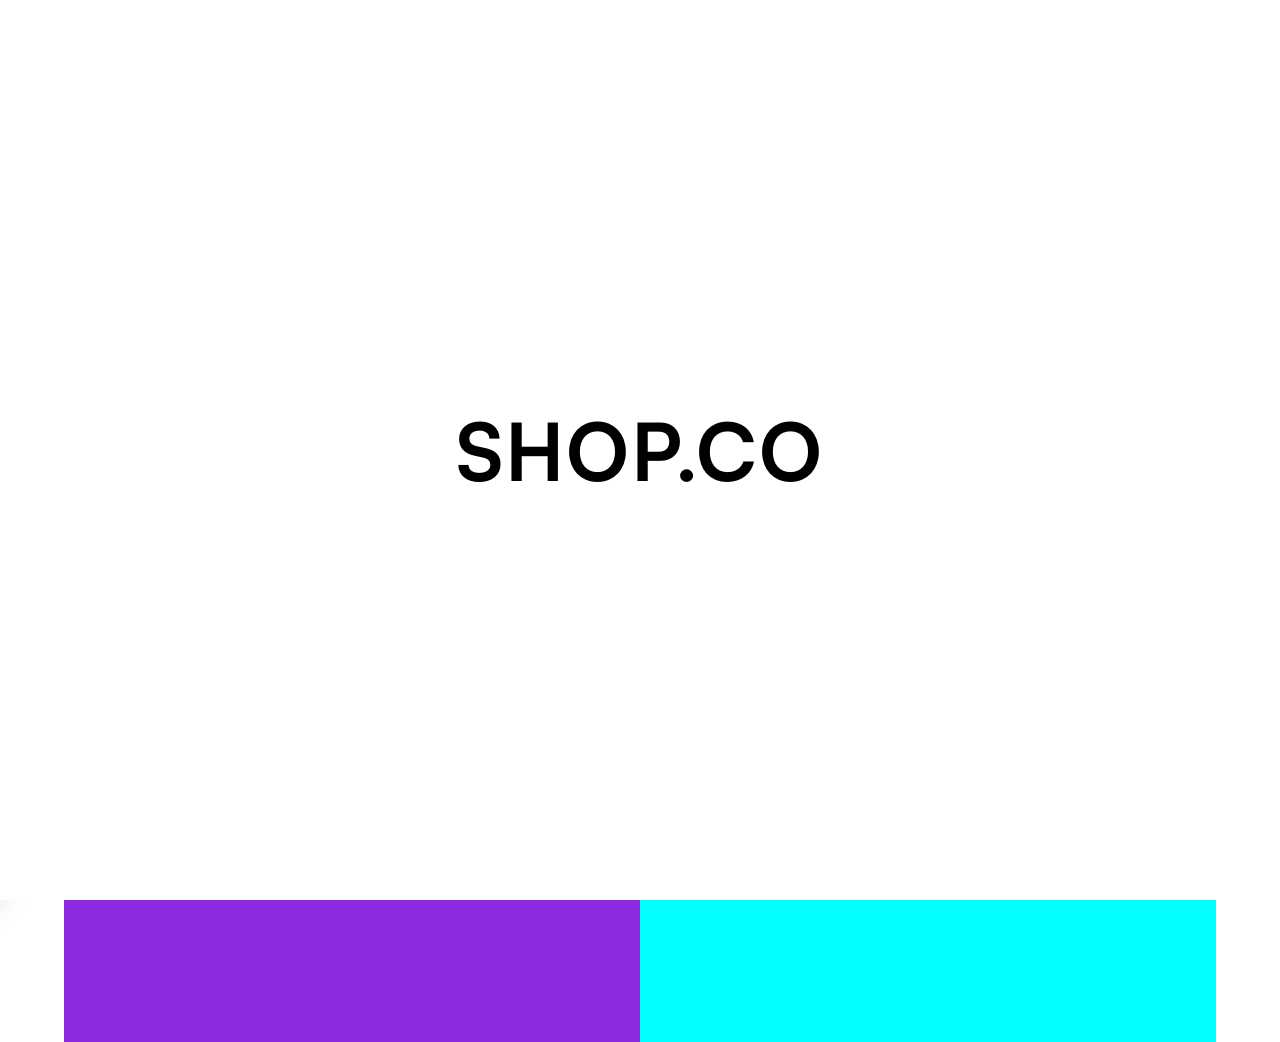
==== html/productPage.html @ 32a28df5 "Update" ====
<!DOCTYPE html>
<html lang="en">
<head>
    <meta charset="UTF-8">
    <meta name="viewport" content="width=device-width, initial-scale=1.0">
    <title>Document</title>


    <link rel="stylesheet" href="../css/productPageCss/global.css">
    <link rel="stylesheet" href="../css/productPageCss/navbar.css">
    <link rel="stylesheet" href="../css/productPageCss/productSection.css">
    <link rel="stylesheet" href="../css/productPageCss/responsive.css">
     <link rel="preconnect" href="https://fonts.gstatic.com" crossorigin>
    <link href="https://fonts.googleapis.com/css2?family=League+Spartan:wght@100..900&display=swap" rel="stylesheet">

</head>
<body>
     <div class="preloader">
        <h1>SHOP.CO</h1>
    </div>
    <div class="section1">
        <div class="slider">
            <div class="close">
                <img src="../assets/close.png" alt="">
            </div>
            <div class="slider-access-area">
                <h4>On Sale</h4>
                <h4>New Arrivals</h4>
                <h4>Brands</h4>
            </div>
        </div>
        <div class="navbar">

            <div class="comp-name">
                <div class="hamburger">
                    <img src="../assets/hamburger(1).png" alt="">
                </div>
                <h1>SHOP.CO</h1>
            </div>
            <div class="access-area">
                <select>
                    <option value="">Shop</option>
                    <option value="">Men</option>
                    <option value="">Women</option>
                    <option value="">Kids</option>
                </select>
                <h4>On Sale</h4>
                <h4>New Arrivals</h4>
                <h4>Brands</h4>
            </div>
            <div class="search-bar">

                <div class="search">
                    <span><img class="desktop-search" src="../assets/search1.png" alt=""></span>
                    <input type="search" placeholder="Search for products...">
                </div>
            </div>
            <div class="cart-profile">
                <div class="search-icon">
                    <img class="mobSearch mob" src="../assets/search1.png" alt="">
                </div>
                <span class="cart "><img class="mob" src="../assets/cart1.png" alt=""></span>
                <span class="profile "><img class="mob" src="../assets/profile1.png" alt=""></span>
            </div>

        </div>
    </div>
    
    <div class="nav-breaker"></div>

    <div class="productSection">
        <div class="productImages">
            <div class="verticalSlider">
            </div>
            <div class="card">
            <img src="" alt="">
        </div>
        </div>
        <div class="productDetails">
            <div class="prodHead">
                <h1>ONE LIFE GRAPHIC T-SHIRT</h1>
            </div>
            <div class="prodPrice">
                <h2>$120</h2>
            </div>
            <div class="prodDesc">
                <p>This graphic t-shirt which is perfect for any occasion. Crafted from a soft and breathable fabric, it offers superior comfort and style.</p>
            </div>
            <div class="selectColors">
                <p>Select Colors</p>
            </div>
            <div class="chooseSize"></div>
            <div class="addToCart"></div>


        </div>

        
    </div>
<script src="https://cdnjs.cloudflare.com/ajax/libs/gsap/3.13.0/gsap.min.js"
        integrity="sha512-NcZdtrT77bJr4STcmsGAESr06BYGE8woZdSdEgqnpyqac7sugNO+Tr4bGwGF3MsnEkGKhU2KL2xh6Ec+BqsaHA=="
        crossorigin="anonymous" referrerpolicy="no-referrer"></script>
    <script src="https://cdnjs.cloudflare.com/ajax/libs/gsap/3.13.0/ScrollTrigger.min.js"
        integrity="sha512-P2IDYZfqSwjcSjX0BKeNhwRUH8zRPGlgcWl5n6gBLzdi4Y5/0O4zaXrtO4K9TZK6Hn1BenYpKowuCavNandERg=="
        crossorigin="anonymous" referrerpolicy="no-referrer"></script>
    <script type="module" src="../js/productPage/main.js"></script>
</body>
</html>
---- css/productPageCss/global.css ----
@font-face {
    font-family: "Satoshi";
    src: url("../../Satoshi_Complete/Fonts/OTF/Satoshi-Regular.otf");
    font-weight: 400;
    font-style: normal;
}

@font-face {
    font-family: "Satoshi-Bold";
    src: url("../../Satoshi_Complete/Fonts/OTF/Satoshi-Bold.otf");
    font-weight: 800;
    font-style: normal;
}


* {
    margin: 0;
    padding: 0;
    box-sizing: border-box;
}

html,
body {
    height: 100%;
    width: 100%;
}


:root {
    --primary: #000;
    --secondary: #F0F0F0;
}

.preloader{
    position: fixed;
    inset: 0;
    background: #fff;
    z-index: 999999;

    display: flex;
    justify-content: center;
    align-items: center;
}

.preloader h1 {
    font-family: "Satoshi-Bold";
    font-size: clamp(40px, 7vw, 80px);
    letter-spacing: 2px;
}
---- css/productPageCss/navbar.css ----
.section1 {
    display: flex;
    flex-direction: column;
    position: relative;
}

.slider {
    height: 100%;
    width: clamp(250px, 40vw, 500px);
    background: rgba(255, 255, 255, 0.15);
    backdrop-filter: blur(12px);
    -webkit-backdrop-filter: blur(12px);
    border: 1px solid rgba(255, 255, 255, 0.25);
    box-shadow: 0 8px 32px rgba(0, 0, 0, 0.15);
    border-radius: 16px;
    padding: 24px;
    position: absolute;
    top: 0;
    left: 0;
    z-index: 1;
    position: fixed;
    transform: translateX(-100%);
}

.slider .close {
    display: flex;
    align-items: center;
    justify-content: end;
    padding: 30px 10px;
}

.slider .close img {
    width: clamp(20px, 4vw, 30px);
}

.slider-access-area {
    margin-top: 80px;
    width: 100%;
    display: flex;
    flex-direction: column;
    justify-content: flex-start;
    align-items: flex-start;
    gap: 30px;
}

.slider-access-area h4 {
    font-size: clamp(29px, 3vw, 60px);
    text-align: left;
}

.navbar {
    width: 90%;
    max-width: 1600px;
    display: flex;
    margin: auto;
    align-items: center;
    justify-content: space-around;
    padding: 40px 0;
}

.div .comp-name h1 {
    font-size: 50px;
}

.mob {
    width: clamp(10px, 2vw, 30px);
}

.access-area {
    display: flex;
    align-items: center;
    gap: 30px;
}

.access-area h4 {
    cursor: pointer;
    font-size: 20px;
    font-weight: 100;
}

.search {
    display: flex;
    align-items: center;
    justify-content: start;
    border: 1px solid black;
    gap: 15px;
    padding: 0 10px;
    height: 50px;
    width: 600px;
    border-radius: 30px;
    background-color: #F0F0F0;

}

.search input {
    width: 100%;
    font-size: 20px;
    border: none;
    background-color: #F0F0F0;
    outline: none;
}
.desktop-search{
    padding-top: 5px;
    width: 25px;
    object-fit: cover;
    object-position: center;
}

select {
    border: none;
    font-size: 20px;
}

.hamburger {
    display: none;
}

.search-icon {
    display: none;
}

.cart-profile{
    display: flex;
    gap: 13px;
}
.nav-breaker{
    width: 90%;
    border: 1px solid #E6E6E6;
    height: 1px;
    margin: auto;
}
---- css/productPageCss/productSection.css ----
.productSection{
    height: 100vh;
    width: 90%;
    margin: 20px auto;
    display: flex;
    justify-content: center;
}
.productImages{
    width: 50%;
    background-color: blueviolet;
    display: flex;
    align-items: center;
    justify-content: center;
}
.productDetails{
    width: 50%;
    background-color: aqua;
}
.prodHead h1{
    font-family: "League Spartan";
    font-weight: 800;
    font-size: clamp(20px, 4vw, 55px);
}
---- css/productPageCss/responsive.css ----
@media (max-width:1469px) {
    .hamburger {
        display: flex;
    }

    .access-area {
        display: none;
    }

    .search-icon {
        display: flex;
    }
     .mob{
        width:  clamp(22px, 3vw, 32px);
    }

    .search {
        display: none;
    }

    .cart-profile {
        display: flex;
        align-items: center;
        gap: 10px;
    }

    .comp-name {
        display: flex;
        align-items: center;
        gap: 40px;
    }

    .comp-name h1 {
        font-size:clamp(30px, 6vw, 70px)
    }

    .hamburger img {
        width: clamp(20px, 3vw, 60px);
        height: clamp(20px, 3vw, 60px);
    }
     .navbar {
        padding: 20px 0;
    }
}
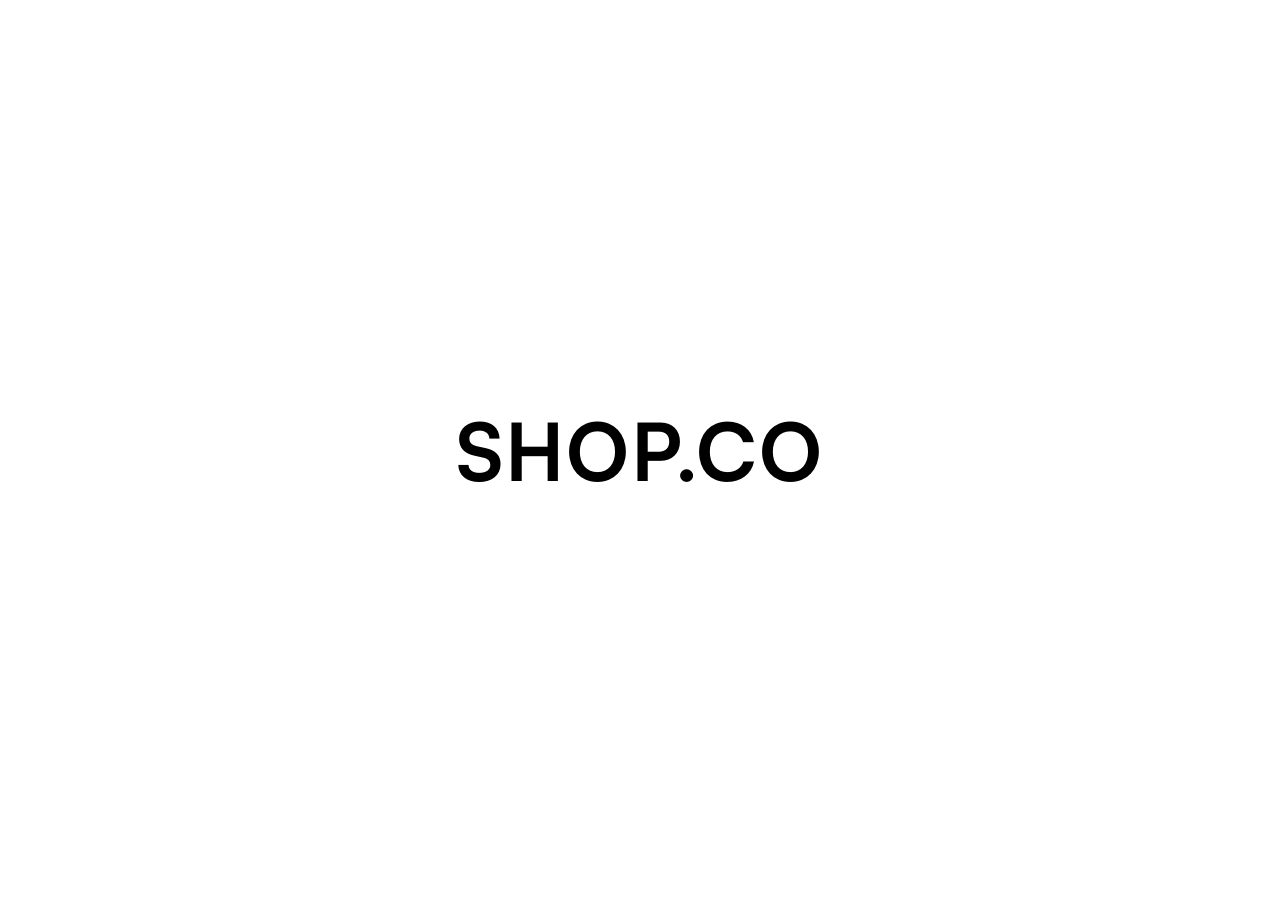
==== commit f653a4df: "Update" ====
--- a/html/productPage.html
+++ b/html/productPage.html
@@ -71,6 +71,18 @@
     <div class="productSection">
         <div class="productImages">
             <div class="verticalSlider">
+                <div class="frontView verCard">
+                    <img src="" alt="">
+                </div>
+                <div class="sideView verCard">
+                    <img src="" alt="">
+                </div>
+                <div class="backView verCard">
+                    <img src="" alt="">
+                </div>
+                <div class="personView verCard">
+                    <img src="" alt="">
+                </div>
             </div>
             <div class="card">
             <img src="" alt="">
@@ -81,7 +93,9 @@
                 <h1>ONE LIFE GRAPHIC T-SHIRT</h1>
             </div>
             <div class="prodPrice">
-                <h2>$120</h2>
+                <span class="afterDisc"><h2>$120</h2></span>
+                <span class="acctualPrice"><h2>$300</h2></span>
+                <span class="discountAppl"><h3>-40%</h3></span>
             </div>
             <div class="prodDesc">
                 <p>This graphic t-shirt which is perfect for any occasion. Crafted from a soft and breathable fabric, it offers superior comfort and style.</p>
--- a/css/productPageCss/productSection.css
+++ b/css/productPageCss/productSection.css
@@ -1,23 +1,91 @@
 .productSection{
-    height: 100vh;
+    height:auto;
     width: 90%;
-    margin: 20px auto;
+    margin: 40px auto;
     display: flex;
     justify-content: center;
 }
 .productImages{
     width: 50%;
-    background-color: blueviolet;
     display: flex;
     align-items: center;
     justify-content: center;
+    gap: 10px;
+}
+.verticalSlider{
+    width: 30%;
+    height: 400PX;
+    display: grid;
+    grid-template-columns: 1fr;
+    grid-template-rows: 1fr 1fr 1fr 1fr ;
+    overflow-y: scroll;
+    gap: 20px;
+    scrollbar-width: none;
+}
+.verticalSlider .verCard img{
+    width: 100%;
+    height: 100%;
+    border-radius: 30px;
+    object-fit: contain;
+}
+.card{
+     aspect-ratio: 1;
+    width: min(100%, 430px);
+    height: 400px;
+    background: #F4F4F5;
+    border-radius: 30px;
+
+    display: flex;
+    justify-content: center;
+    align-items: center;
+
+    overflow: hidden;
+}
+.card img{
+  width: 100%;
+  height: 100%;
+  border-radius: 30px;
+  object-fit: contain;
 }
 .productDetails{
     width: 50%;
-    background-color: aqua;
+    display: flex;
+    align-items: start;
+    flex-direction: column;
+    gap: 40px;
 }
 .prodHead h1{
     font-family: "League Spartan";
     font-weight: 800;
     font-size: clamp(20px, 4vw, 55px);
-}+}
+.prodPrice{
+    display: flex;
+    align-items: center;
+    gap: 20px;
+}
+.prodPrice h2{
+    font-size: 32px;
+}
+.prodPrice .acctualPrice h2{
+    text-decoration: line-through;
+    color: #B3B3B3;
+}
+.prodPrice .discountAppl{
+    background-color: #FFEBEB;
+    width: 70px;
+    border-radius: 20px;
+    height: 30px;
+    display: flex;
+    align-items: center;
+    justify-content: center;
+    
+}
+.prodPrice .discountAppl h3{
+    color: #FF3333;
+}
+.prodDesc p{
+    font-size: 18px;
+
+    color: #666666;
+}
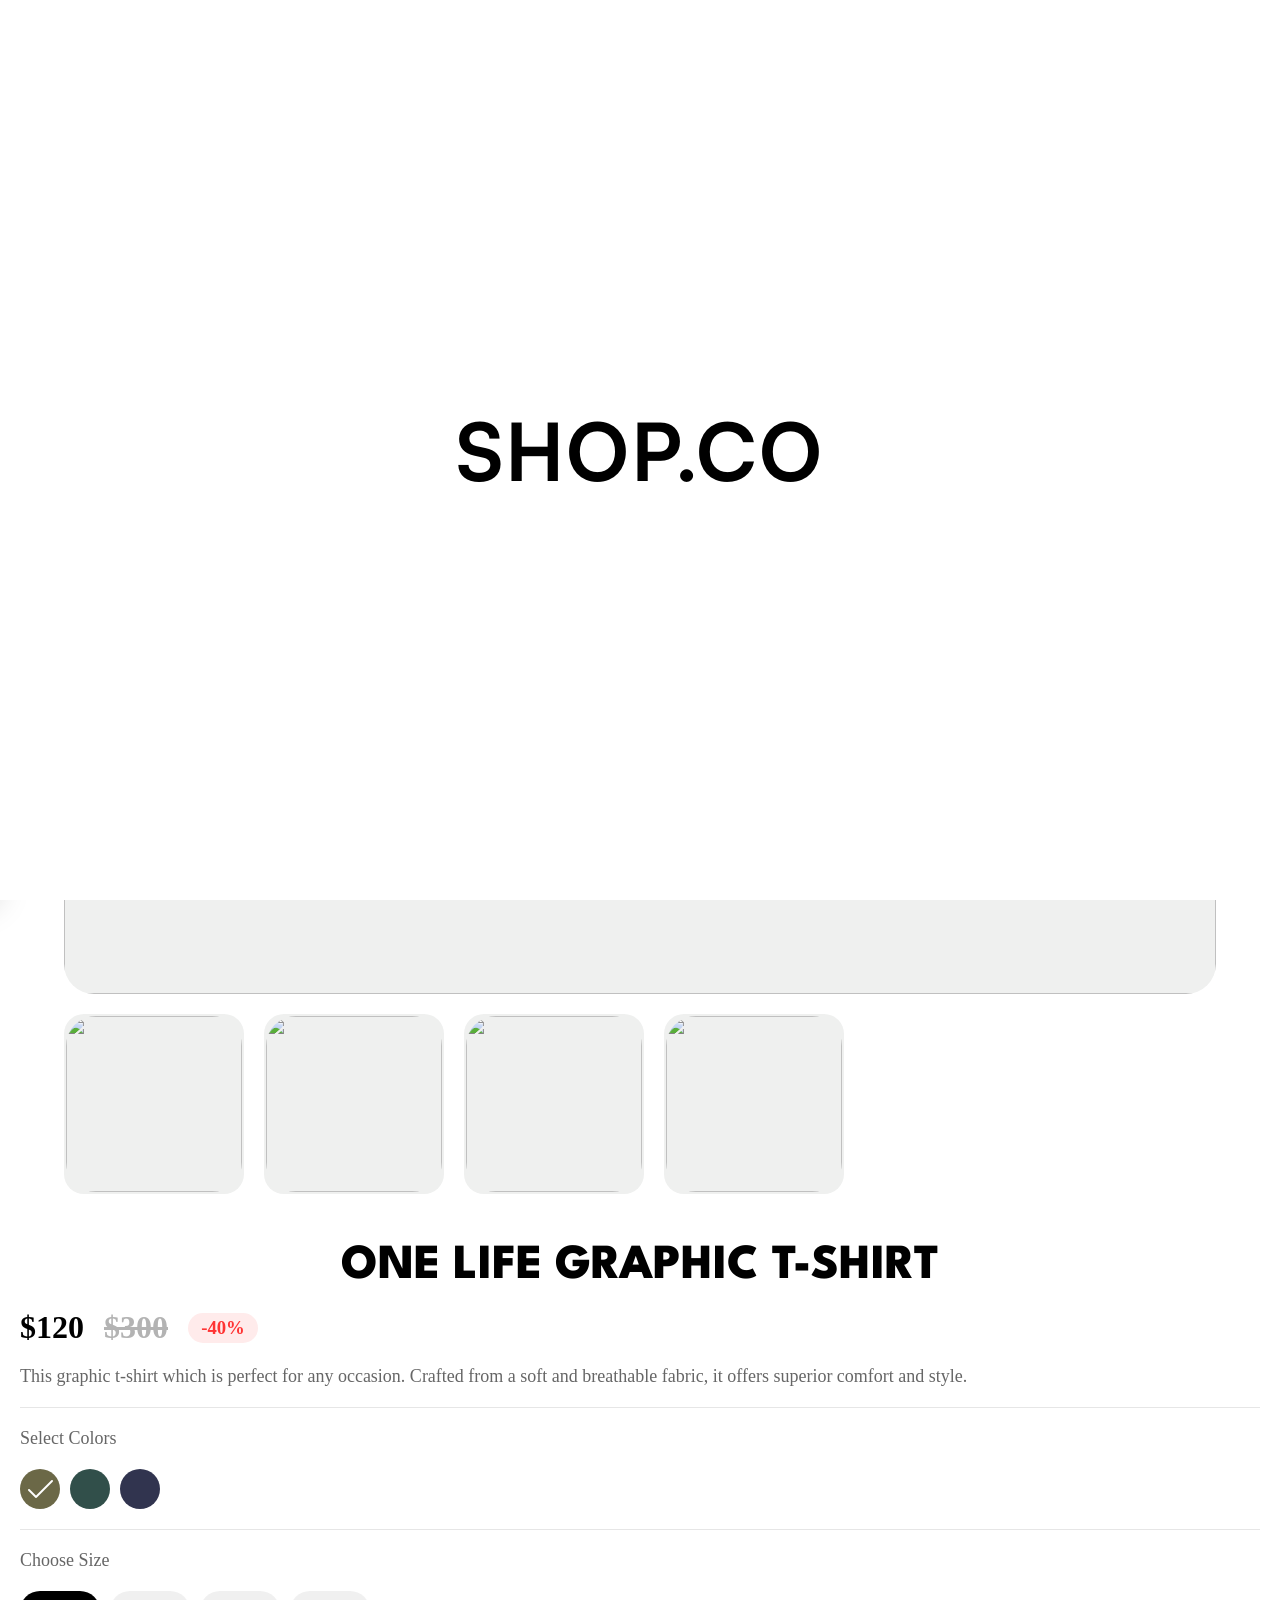
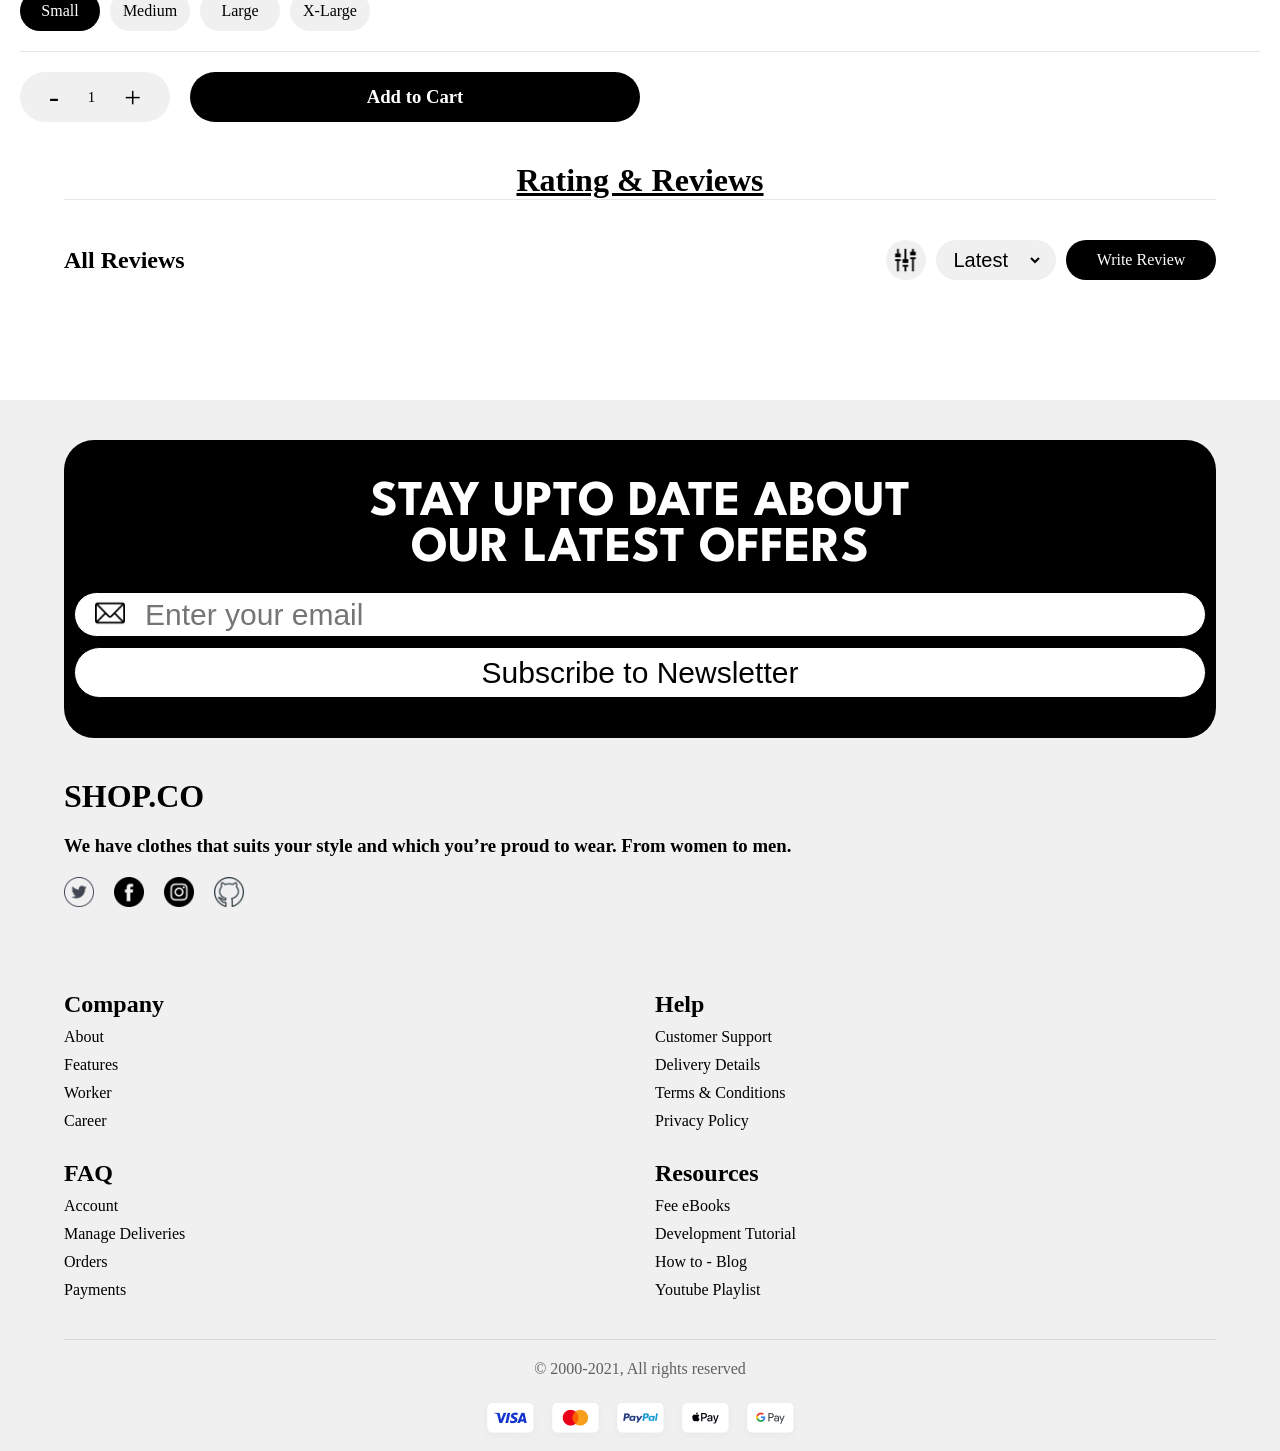
==== commit f88de8cf: "Update" ====
--- a/html/productPage.html
+++ b/html/productPage.html
@@ -1,5 +1,6 @@
 <!DOCTYPE html>
 <html lang="en">
+
 <head>
     <meta charset="UTF-8">
     <meta name="viewport" content="width=device-width, initial-scale=1.0">
@@ -9,13 +10,16 @@
     <link rel="stylesheet" href="../css/productPageCss/global.css">
     <link rel="stylesheet" href="../css/productPageCss/navbar.css">
     <link rel="stylesheet" href="../css/productPageCss/productSection.css">
+    <link rel="stylesheet" href="../css/productPageCss/productReview.css">
+    <link rel="stylesheet" href="../css/productPageCss/footer.css">
     <link rel="stylesheet" href="../css/productPageCss/responsive.css">
-     <link rel="preconnect" href="https://fonts.gstatic.com" crossorigin>
+    <link rel="preconnect" href="https://fonts.gstatic.com" crossorigin>
     <link href="https://fonts.googleapis.com/css2?family=League+Spartan:wght@100..900&display=swap" rel="stylesheet">
 
 </head>
+
 <body>
-     <div class="preloader">
+    <div class="preloader">
         <h1>SHOP.CO</h1>
     </div>
     <div class="section1">
@@ -65,7 +69,7 @@
 
         </div>
     </div>
-    
+
     <div class="nav-breaker"></div>
 
     <div class="productSection">
@@ -85,33 +89,226 @@
                 </div>
             </div>
             <div class="card">
-            <img src="" alt="">
-        </div>
+                <img src="" alt="">
+            </div>
         </div>
         <div class="productDetails">
             <div class="prodHead">
                 <h1>ONE LIFE GRAPHIC T-SHIRT</h1>
             </div>
             <div class="prodPrice">
-                <span class="afterDisc"><h2>$120</h2></span>
-                <span class="acctualPrice"><h2>$300</h2></span>
-                <span class="discountAppl"><h3>-40%</h3></span>
+                <span class="afterDisc">
+                    <h2>$120</h2>
+                </span>
+                <span class="acctualPrice">
+                    <h2>$300</h2>
+                </span>
+                <span class="discountAppl">
+                    <h3>-40%</h3>
+                </span>
             </div>
             <div class="prodDesc">
-                <p>This graphic t-shirt which is perfect for any occasion. Crafted from a soft and breathable fabric, it offers superior comfort and style.</p>
-            </div>
+                <p>This graphic t-shirt which is perfect for any occasion. Crafted from a soft and breathable fabric, it
+                    offers superior comfort and style.</p>
+            </div>
+            <div class="prodSecBreaker"></div>
             <div class="selectColors">
-                <p>Select Colors</p>
-            </div>
-            <div class="chooseSize"></div>
-            <div class="addToCart"></div>
-
-
-        </div>
-
-        
-    </div>
-<script src="https://cdnjs.cloudflare.com/ajax/libs/gsap/3.13.0/gsap.min.js"
+                <div class="selectHead">
+                    <p>Select Colors</p>
+                </div>
+                <div class="colors">
+                    <div class="brown color active">
+                        <img class="tick" src="../assets/tick.png" alt="">
+                    </div>
+                    <div class="green color">
+                        <img class="tick" src="../assets/tick.png" alt="">
+                    </div>
+                    <div class="purple color">
+                        <img class="tick" src="../assets/tick.png" alt="">
+                    </div>
+                </div>
+            </div>
+            <div class="prodSecBreaker"></div>
+            <div class="chooseSize">
+                <div class="sizeHead">
+                    <p>Choose Size</p>
+                </div>
+                <div class="sizes">
+                    <div class="small size active">
+                        Small
+                    </div>
+                    <div class="medium size">
+                        Medium
+                    </div>
+                    <div class="large size">
+                        Large
+                    </div>
+                    <div class="x-large size">
+                        X-Large
+                    </div>
+                </div>
+            </div>
+            <div class="prodSecBreaker"></div>
+
+            <div class="addToCart">
+                <div class="increDecBtn">
+                    <div class="minus">-</div>
+                    <div class="counter">1</div>
+                    <div class="plus">+</div>
+
+                </div>
+                <div class="addToCartBtn">
+                    <h3>Add to Cart</h3>
+                </div>
+            </div>
+
+
+        </div>
+
+
+    </div>
+    <div class="productReviewSection">
+        <div class="rating-review">
+            <h1>Rating & Reviews</h1>
+        </div>
+        <div class="prodSecBreaker"></div>
+
+
+        <div class="allReviews">
+            <div class="allRev">
+                <h2>All Reviews</h2>
+            </div>
+            <div class="filter-write">
+                <div class="filterIcon">
+                    <img src="../assets/filter1.png" alt="">
+                </div>
+                <div class="dropDown">
+                    <select>
+                        <option value="">Latest</option>
+                        <option value="">By Date</option>
+                        <option value="">Old</option>
+                        <option value="">By Time</option>
+                    </select>
+                </div>
+                <div class="writeReview">
+                    <p>Write Review</p>
+                </div>
+            </div>
+
+
+        </div>
+        <div class="reviewCards">
+
+        </div>
+    </div>
+
+    <div class="section5">
+        <div class="footer">
+            <div class="update">
+                <div class="leftUpdate">
+                    <h1>STAY UPTO DATE ABOUT</h1>
+                    <h1>OUR LATEST OFFERS</h1>
+                </div>
+                <div class="rightUpdate">
+                    <div class="emailDiv">
+                        <span><img src="../assets/email.png" alt=""></span>
+                        <span><input type="email" placeholder="Enter your email" required></span>
+                    </div>
+                    <div class="subscribeBtn">
+                        <button>Subscribe to Newsletter</button>
+                    </div>
+                </div>
+            </div>
+            <div class="footerArea">
+                <div class="leftFooterArea">
+                    <div class="lfaHeading">
+                        <h1>SHOP.CO</h1>
+                    </div>
+                    <div class="lfaDescription">
+                        <h3>We have clothes that suits your style and which you’re proud to wear. From women to men.
+                        </h3>
+                    </div>
+                    <div class="lfaIconGrid">
+                        <div class="twiter icon">
+                            <img src="../assets/twiter.png" alt="">
+                        </div>
+                        <div class="facebook icon">
+                            <img src="../assets/facebook.png" alt="">
+                        </div>
+                        <div class="insta icon">
+                            <img src="../assets/instagram.png" alt="">
+                        </div>
+                        <div class="github icon">
+                            <img src="../assets/github.png" alt="">
+                        </div>
+                    </div>
+                </div>
+                <div class="rightFooterArea">
+                    <div class="company rightGrid">
+                        <h2>Company</h2>
+                        <div class="about">
+                            <p>About</p>
+                        </div>
+                        <div class="features">
+                            <p>Features</p>
+                        </div>
+                        <div class="worker">
+                            <p>Worker</p>
+                        </div>
+                        <div class="career">
+                            <p>Career</p>
+                        </div>
+                    </div>
+                    <div class="help rightGrid">
+                        <h2>Help</h2>
+                        <div class="customer">Customer Support</div>
+                        <div class="delivery">Delivery Details</div>
+                        <div class="terms">Terms & Conditions</div>
+                        <div class="privacy">Privacy Policy</div>
+                    </div>
+                    <div class="faq rightGrid">
+                        <h2>FAQ</h2>
+                        <div class="account">Account</div>
+                        <div class="manage">Manage Deliveries</div>
+                        <div class="order">Orders</div>
+                        <div class="payments">Payments</div>
+                    </div>
+                    <div class="resources rightGrid">
+                        <h2>Resources</h2>
+                        <div class="fee">Fee eBooks</div>
+                        <div class="development">Development Tutorial</div>
+                        <div class="how">How to - Blog</div>
+                        <div class="youtube">Youtube Playlist</div>
+                    </div>
+                </div>
+
+            </div>
+            <div class="footerBreaker"></div>
+            <div class="footerLast">
+                <div class="copyright">
+                    <p>© 2000-2021, All rights reserved</p>
+                </div>
+                <div class="payments">
+                    <div class="visa">
+                        <img src="../assets/Visa.png" alt="">
+                    </div>
+                    <div class="upi">
+                        <img src="../assets/upi.png" alt="">
+                    </div>
+                    <div class="paypal">
+                        <img src="../assets/paypal.png" alt="">
+                    </div>
+                    <div class="applePay">
+                        <img src="../assets/applePay.png" alt="">
+                    </div>
+                    <div class="GPay">
+                        <img src="../assets/gPay.png" alt="">
+                    </div>
+                </div>
+            </div>
+        </div>
+    </div>
+    <script src="https://cdnjs.cloudflare.com/ajax/libs/gsap/3.13.0/gsap.min.js"
         integrity="sha512-NcZdtrT77bJr4STcmsGAESr06BYGE8woZdSdEgqnpyqac7sugNO+Tr4bGwGF3MsnEkGKhU2KL2xh6Ec+BqsaHA=="
         crossorigin="anonymous" referrerpolicy="no-referrer"></script>
     <script src="https://cdnjs.cloudflare.com/ajax/libs/gsap/3.13.0/ScrollTrigger.min.js"
@@ -119,4 +316,5 @@
         crossorigin="anonymous" referrerpolicy="no-referrer"></script>
     <script type="module" src="../js/productPage/main.js"></script>
 </body>
+
 </html>
--- a/css/productPageCss/productSection.css
+++ b/css/productPageCss/productSection.css
@@ -1,38 +1,53 @@
-.productSection{
-    height:auto;
+.productSection {
+    height: auto;
     width: 90%;
     margin: 40px auto;
     display: flex;
     justify-content: center;
 }
-.productImages{
+
+.productImages {
     width: 50%;
     display: flex;
     align-items: center;
     justify-content: center;
     gap: 10px;
-}
-.verticalSlider{
+    height: 100%;
+}
+
+.verticalSlider {
     width: 30%;
-    height: 400PX;
-    display: grid;
-    grid-template-columns: 1fr;
-    grid-template-rows: 1fr 1fr 1fr 1fr ;
+    height: 500px;
+    display: flex;
+    flex-direction: column;
     overflow-y: scroll;
-    gap: 20px;
     scrollbar-width: none;
-}
-.verticalSlider .verCard img{
+    scroll-behavior: smooth;
+    gap: 20px;
+}
+
+.verCard {
+    border: 2px solid transparent;
+    border-radius: 20px;
+    transition: .3s;
+}
+
+.verCard.active {
+    border: 2px solid black;
+}
+
+.verticalSlider .verCard img {
     width: 100%;
     height: 100%;
     border-radius: 30px;
     object-fit: contain;
 }
-.card{
-     aspect-ratio: 1;
+
+.card {
+    aspect-ratio: 1;
     width: min(100%, 430px);
-    height: 400px;
-    background: #F4F4F5;
+    height: 500px;
+    background: #EFF0EF;
     border-radius: 30px;
 
     display: flex;
@@ -41,37 +56,44 @@
 
     overflow: hidden;
 }
-.card img{
-  width: 100%;
-  height: 100%;
-  border-radius: 30px;
-  object-fit: contain;
-}
-.productDetails{
+
+.card img {
+    width: 100%;
+    height: 100%;
+    border-radius: 30px;
+    object-fit: contain;
+}
+
+.productDetails {
     width: 50%;
     display: flex;
     align-items: start;
     flex-direction: column;
-    gap: 40px;
-}
-.prodHead h1{
+    gap: 20px;
+}
+
+.prodHead h1 {
     font-family: "League Spartan";
     font-weight: 800;
-    font-size: clamp(20px, 4vw, 55px);
-}
-.prodPrice{
-    display: flex;
-    align-items: center;
-    gap: 20px;
-}
-.prodPrice h2{
+    font-size: clamp(20px, 7vw, 49px);
+}
+
+.prodPrice {
+    display: flex;
+    align-items: center;
+    gap: 20px;
+}
+
+.prodPrice h2 {
     font-size: 32px;
 }
-.prodPrice .acctualPrice h2{
+
+.prodPrice .acctualPrice h2 {
     text-decoration: line-through;
     color: #B3B3B3;
 }
-.prodPrice .discountAppl{
+
+.prodPrice .discountAppl {
     background-color: #FFEBEB;
     width: 70px;
     border-radius: 20px;
@@ -79,13 +101,137 @@
     display: flex;
     align-items: center;
     justify-content: center;
-    
-}
-.prodPrice .discountAppl h3{
+
+}
+
+.prodPrice .discountAppl h3 {
     color: #FF3333;
 }
-.prodDesc p{
+
+.prodDesc p,
+.selectHead p,
+.sizeHead p {
     font-size: 18px;
-
     color: #666666;
 }
+
+.prodSecBreaker {
+    width: 100%;
+    height: 1px;
+    background-color: #E6E6E6;
+}
+
+.selectColors {
+    display: flex;
+    flex-direction: column;
+    align-items: start;
+    gap: 20px;
+}
+
+.colors {
+    display: flex;
+    align-items: center;
+    justify-content: start;
+    gap: 10px;
+
+}
+
+.color {
+
+    width: 40px;
+    height: 40px;
+    border-radius: 50%;
+    display: flex;
+    align-items: center;
+    justify-content: center;
+}
+
+.brown {
+    background-color: #6B6847;
+}
+
+.green {
+    background-color: #314F4A;
+}
+
+.purple {
+    background-color: #31344F;
+}
+
+.tick {
+    display: none;
+}
+
+.color.active .tick {
+    display: block;
+}
+
+.chooseSize {
+    display: flex;
+    flex-direction: column;
+    align-items: start;
+    gap: 20px;
+}
+
+.sizes {
+    display: flex;
+    align-items: center;
+    justify-content: center;
+    gap: 20px;
+}
+
+.size {
+    width: 90px;
+    height: 40px;
+    border-radius: 30px;
+    background-color: #F0F0F0;
+    display: flex;
+    align-items: center;
+    justify-content: center;
+    cursor: pointer;
+}
+
+.size.active {
+    background-color: black;
+    color: white;
+}
+
+.addToCart {
+    display: flex;
+    width: 100%;
+    align-items: center;
+    gap: 20px;
+}
+
+.increDecBtn {
+    width: 150px;
+    height: 50px;
+    border-radius: 30px;
+    background-color: #F0F0F0;
+    display: flex;
+    align-items: center;
+
+    justify-content: space-evenly;
+}
+
+.counter {
+    font-size: 15px;
+}
+
+.minus,
+.plus {
+    cursor: pointer;
+    font-size: 30px;
+}
+
+.addToCartBtn {
+    width: 450px;
+    background-color: black;
+    height: 50px;
+    display: flex;
+    align-items: center;
+    justify-content: center;
+    border-radius: 30px;
+    color: white;
+}
+
--- a/css/productPageCss/productReview.css
+++ b/css/productPageCss/productReview.css
@@ -0,0 +1,91 @@
+.productReviewSection{
+    width: 90%;
+    margin: auto;
+    height: auto;
+}
+
+.rating-review{
+    display: flex;
+    align-items: center;
+    justify-content: center;
+}
+.rating-review h1{
+    text-decoration: underline;
+}
+.allReviews{
+    display: flex;
+    align-items: center;
+    justify-content: space-between;
+    padding: 40px 0;
+}
+.filter-write{
+    display: flex;
+    align-items: center;
+    gap: 10px;
+    justify-content: center;
+}
+.filterIcon{
+    background-color: #F0F0F0;
+    width: 40px;
+    height: 40px;
+    display: flex;
+    align-items: center;
+    justify-content: center;
+    border-radius: 50%;
+}
+.filterIcon img{
+    object-fit: contain;
+    object-position: center;
+    height: 30px;
+    width: 30px;
+}
+
+.dropDown{
+    background-color: #F0F0F0;
+    width: 120px;
+    height: 40px;
+    display: flex;
+    align-items: center;
+    justify-content: center;
+    border-radius: 30px;
+}
+.dropDown select{
+    background: none;
+}
+.writeReview{
+    width: 150px;
+    height: 40px;
+    display: flex;
+    align-items: center;
+    justify-content: center;
+    border-radius: 30px;
+    color: white;
+    background-color: black;
+}
+.name{
+    display: flex;
+    align-items: center;
+    justify-content: center;
+    gap: 10px;
+}
+.reviewCards{
+    display: grid;
+    grid-template-columns: 1fr 1fr;
+    gap: 20px;
+}
+.revCard{
+    
+    border-radius: 30px;
+    border: 1px solid #E6E6E6;
+    display: flex;
+    flex-direction: column;
+    align-items: start;
+    padding: 20px 40px;
+    gap: 20px;
+}
+@media (max-width:1469px) {
+
+    .reviewCards{
+        grid-template-columns: 1fr;
+    }
+}
--- a/css/productPageCss/footer.css
+++ b/css/productPageCss/footer.css
@@ -0,0 +1,146 @@
+.section5 {
+    height: auto;
+    width: 100%;
+    margin-top: 80px;
+    background-color: red;
+}
+
+.footer {
+    width: 100%;
+    height: 100%;
+    background-color: #F0F0F0;
+    padding-top: 40px;
+}
+
+.update {
+    width: 90%;
+    padding: 40px 40px;
+    border-radius: 30px;
+    margin: auto;
+    display: flex;
+    align-items: center;
+    background-color: black;
+}
+
+.leftUpdate {
+    width: 60%;
+    display: flex;
+    flex-direction: column;
+    align-items: start;
+    justify-content: center;
+}
+.leftUpdate h1{
+     font-size: clamp(30px, 4vw, 50px);
+     font-family: "League Spartan", sans-serif;
+     color: white;
+}
+
+.rightUpdate {
+    width: 40%;
+    display: flex;
+    flex-direction: column;
+    align-items: center;
+    gap: 10px;
+}
+
+.emailDiv {
+    display: flex;
+    align-items: center;
+    justify-content: flex-start;
+    gap: 20px;
+    border: 1px solid black;
+    border-radius: 40px;
+    padding: 0 20px;
+    height: clamp(45px, 3vw, 65px);
+    width: 100%;
+    background-color: white;
+}
+
+.emailDiv img {
+    width: clamp(25px, 3vw, 30px);
+}
+
+.emailDiv input {
+    width: 100%;
+    font-size: clamp(20px, 3vw, 30px);
+    border: none;
+    outline: none;
+    background-color: white;
+    color: black;
+}
+
+.subscribeBtn {
+    border: 1px solid black;
+    border-radius: 40px;
+    padding: 0 20px;
+    height: clamp(45px, 4vw, 55px);
+    width: 100%;
+    background-color: white;
+    display: flex;
+    align-items: center;
+    justify-content: center;
+}
+
+.subscribeBtn button {
+    border: none;
+    background-color: white;
+    font-size: clamp(20px, 3vw, 30px);
+}
+
+.footerArea {
+    width: 90%;
+    padding: 40px 0px;
+    margin: auto;
+    display: flex;
+    gap: 80px;
+}
+
+.leftFooterArea{
+    width: 30%;
+    display: flex;
+    flex-direction: column;
+    gap: 20px;
+}
+.lfaIconGrid{
+    display: flex;
+    align-items: center;
+    /* justify-content: center; */
+    gap: 20px;
+}
+.lfaIconGrid .icon img{
+    width: 30px;
+}
+.rightFooterArea{
+    width: 70%;
+    display: grid;
+    grid-template-columns: 1fr 1fr 1fr 1fr;
+}
+.rightGrid{
+    display: flex;
+    flex-direction: column;
+    align-items: start;
+    justify-content: flex-start;
+    gap: 20px;
+}
+.footerBreaker{
+    width: 90%;
+    height: 1px;
+    margin: auto;
+    background-color: #D8D8D8;
+}
+.footerLast{
+    display: flex;
+    align-items: center;
+    justify-content: space-between;
+    width: 90%;
+    padding-top: 20px;
+    margin: auto;
+}
+.copyright p{
+    color: #606060;
+}
+.payments{
+    display: flex;
+    align-items: center;
+}
+
--- a/css/productPageCss/responsive.css
+++ b/css/productPageCss/responsive.css
@@ -41,5 +41,94 @@
      .navbar {
         padding: 20px 0;
     }
+     .productSection {
+        align-items: center;
+        flex-direction: column;
+        width: 100%;
+        gap: 30px;
+    }
+
+    .productImages {
+        width: 100%;
+        flex-direction: column;
+        gap: 20px;
+    }
+
+  .verCard{
+    flex: 0 0 180px;   /* ya jitni width chahiye */
+    height: 180px;
+    border: 2px solid transparent;
+    border-radius: 20px;
+    transition: .3s;
 }
 
+.verticalSlider{
+    flex-direction: row;
+    gap: 20px;
+    width: 90%;
+    margin: auto;
+    overflow-x: auto;
+    overflow-y: hidden;
+    scrollbar-width: none;
+    height: 200px;
+}
+
+    .verCard {
+        background-color: #EFF0EF;
+    }
+    .card{
+        height: 65vw;
+        width: 90%;
+        margin: auto;
+        order: -1;
+    }
+    .productDetails{
+        width: 100%;
+        padding: 0 20px;
+    }
+    .prodHead{
+        display: flex;
+        align-items: center;
+        justify-content: center;
+        width: 100%;
+    }
+    .sizes {
+    gap: 10px;
+}
+.size{
+    width: 80px
+}
+
+.update {
+    padding: 40px 10px;
+    flex-direction: column;
+    gap: 20px;
+} 
+.leftUpdate{
+    width: 100%;
+    align-items: center;
+}
+.rightUpdate{
+    width: 100%;
+}
+.footerArea {
+    flex-direction: column;
+}
+.leftFooterArea{
+    width: 100%;
+}
+.rightFooterArea{
+    width: 100%;
+    grid-template-columns: 1fr 1fr;
+    gap: 30px;
+}
+.rightGrid{
+    gap: 10px;
+}
+.footerLast{
+    flex-direction: column;
+    gap: 20px;
+}
+
+}
+
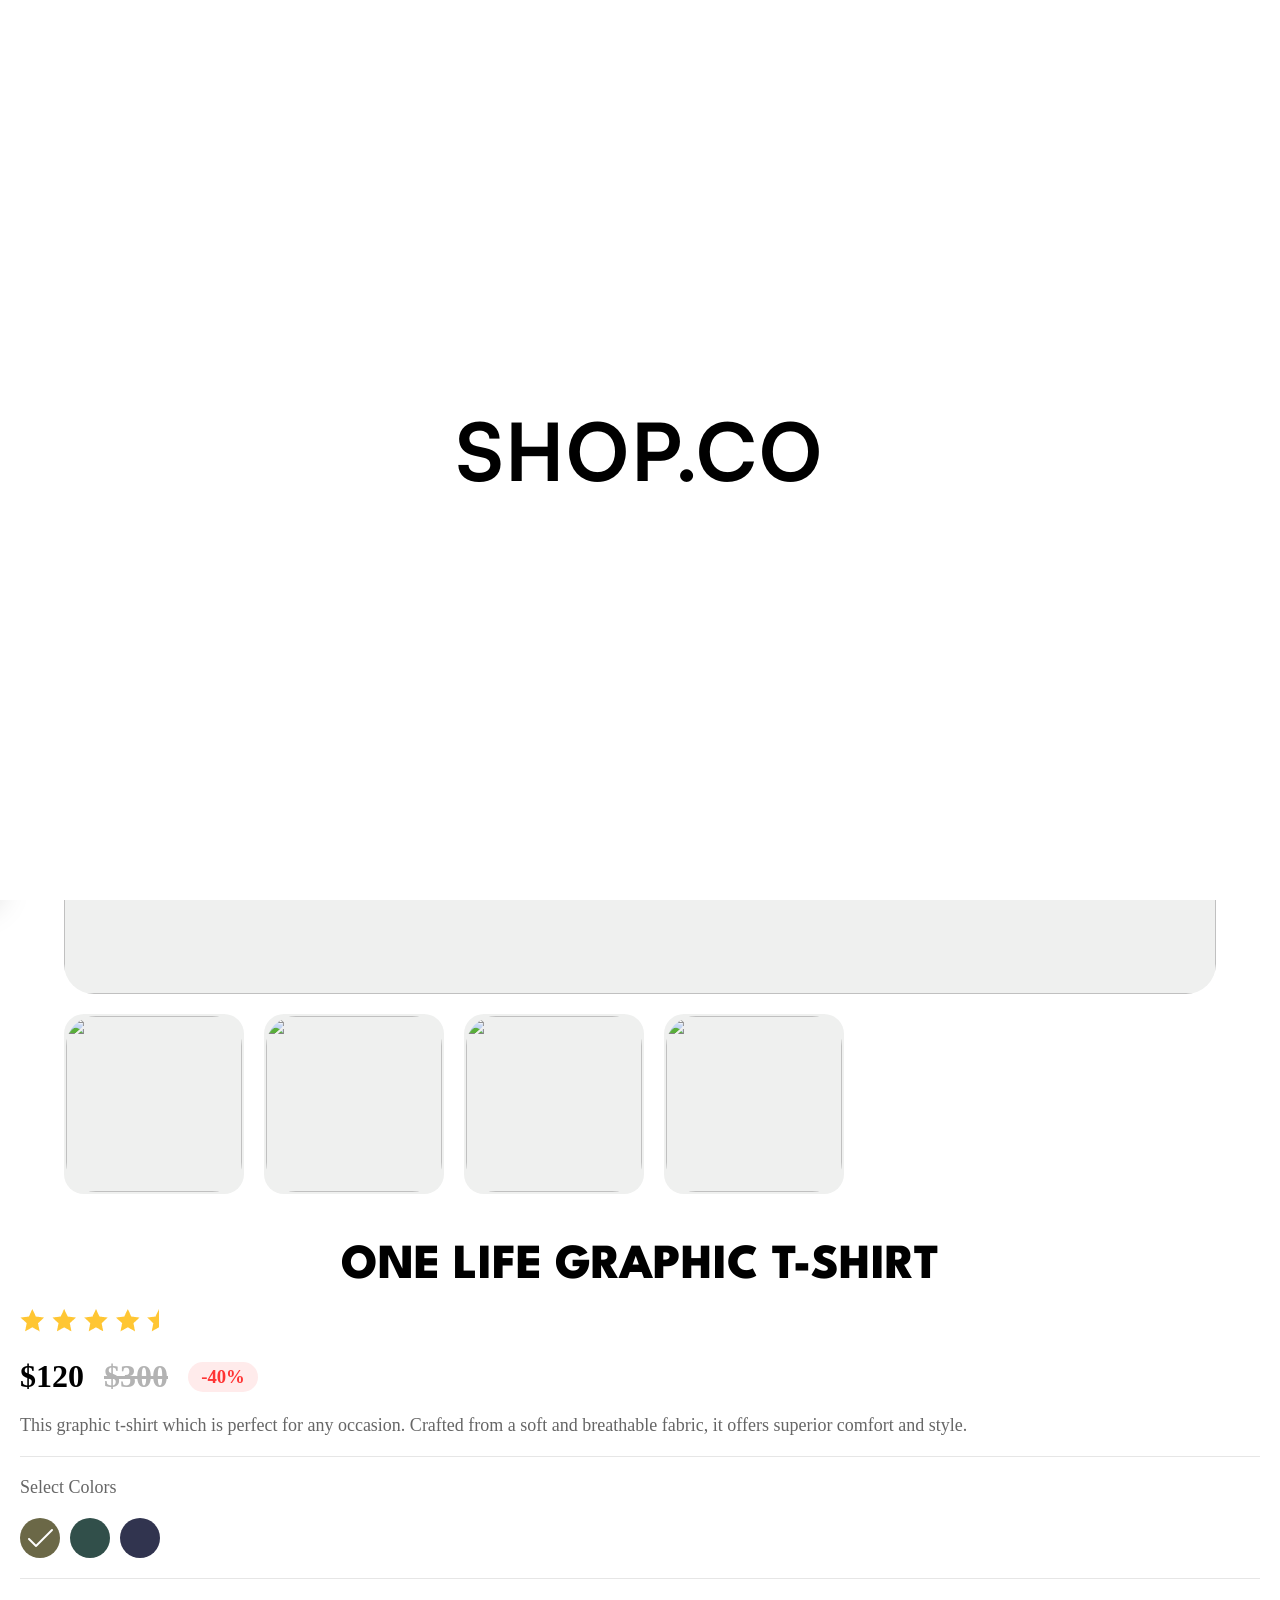
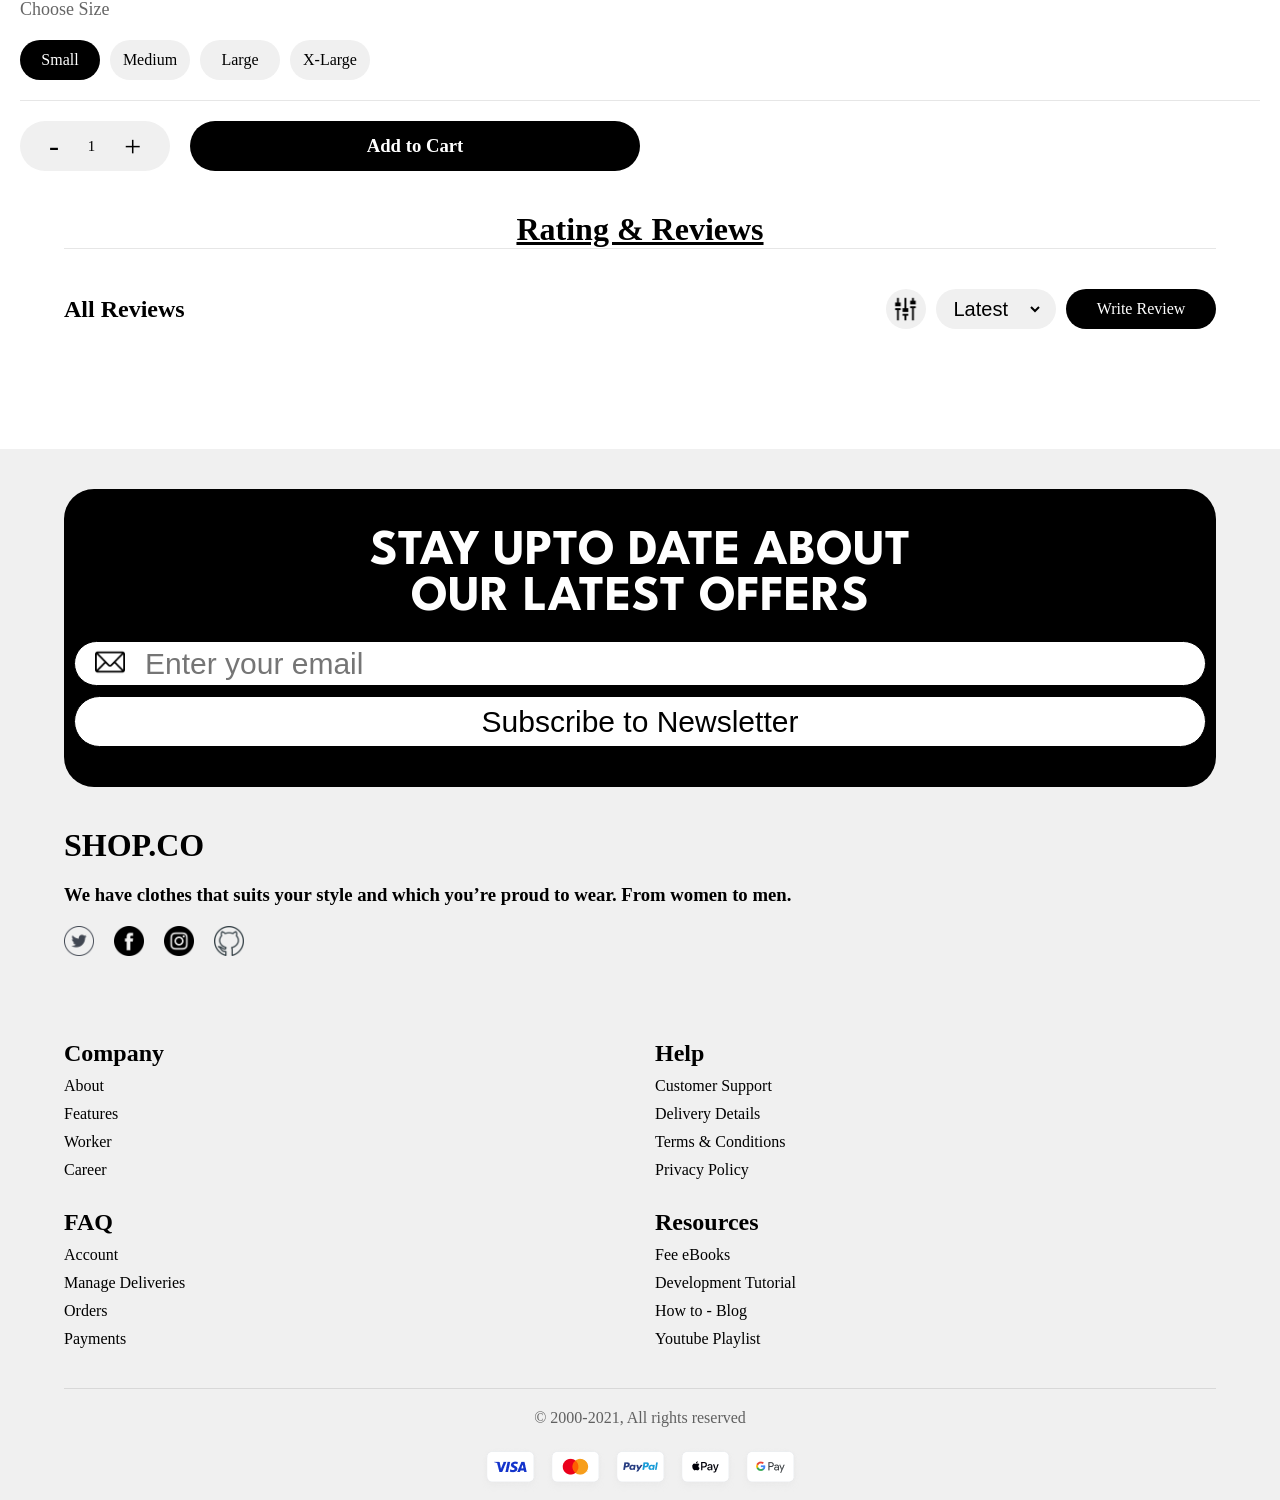
==== commit be7cab53: "Update" ====
--- a/html/productPage.html
+++ b/html/productPage.html
@@ -96,6 +96,9 @@
             <div class="prodHead">
                 <h1>ONE LIFE GRAPHIC T-SHIRT</h1>
             </div>
+            <div class="prodStar">
+                <img src="../assets/ProductPage/fiveStar.png" alt="">
+            </div>
             <div class="prodPrice">
                 <span class="afterDisc">
                     <h2>$120</h2>
--- a/css/productPageCss/productSection.css
+++ b/css/productPageCss/productSection.css
@@ -17,7 +17,7 @@
 
 .verticalSlider {
     width: 30%;
-    height: 500px;
+    height: 550px;
     display: flex;
     flex-direction: column;
     overflow-y: scroll;
@@ -46,7 +46,7 @@
 .card {
     aspect-ratio: 1;
     width: min(100%, 430px);
-    height: 500px;
+    height: 550px;
     background: #EFF0EF;
     border-radius: 30px;
 
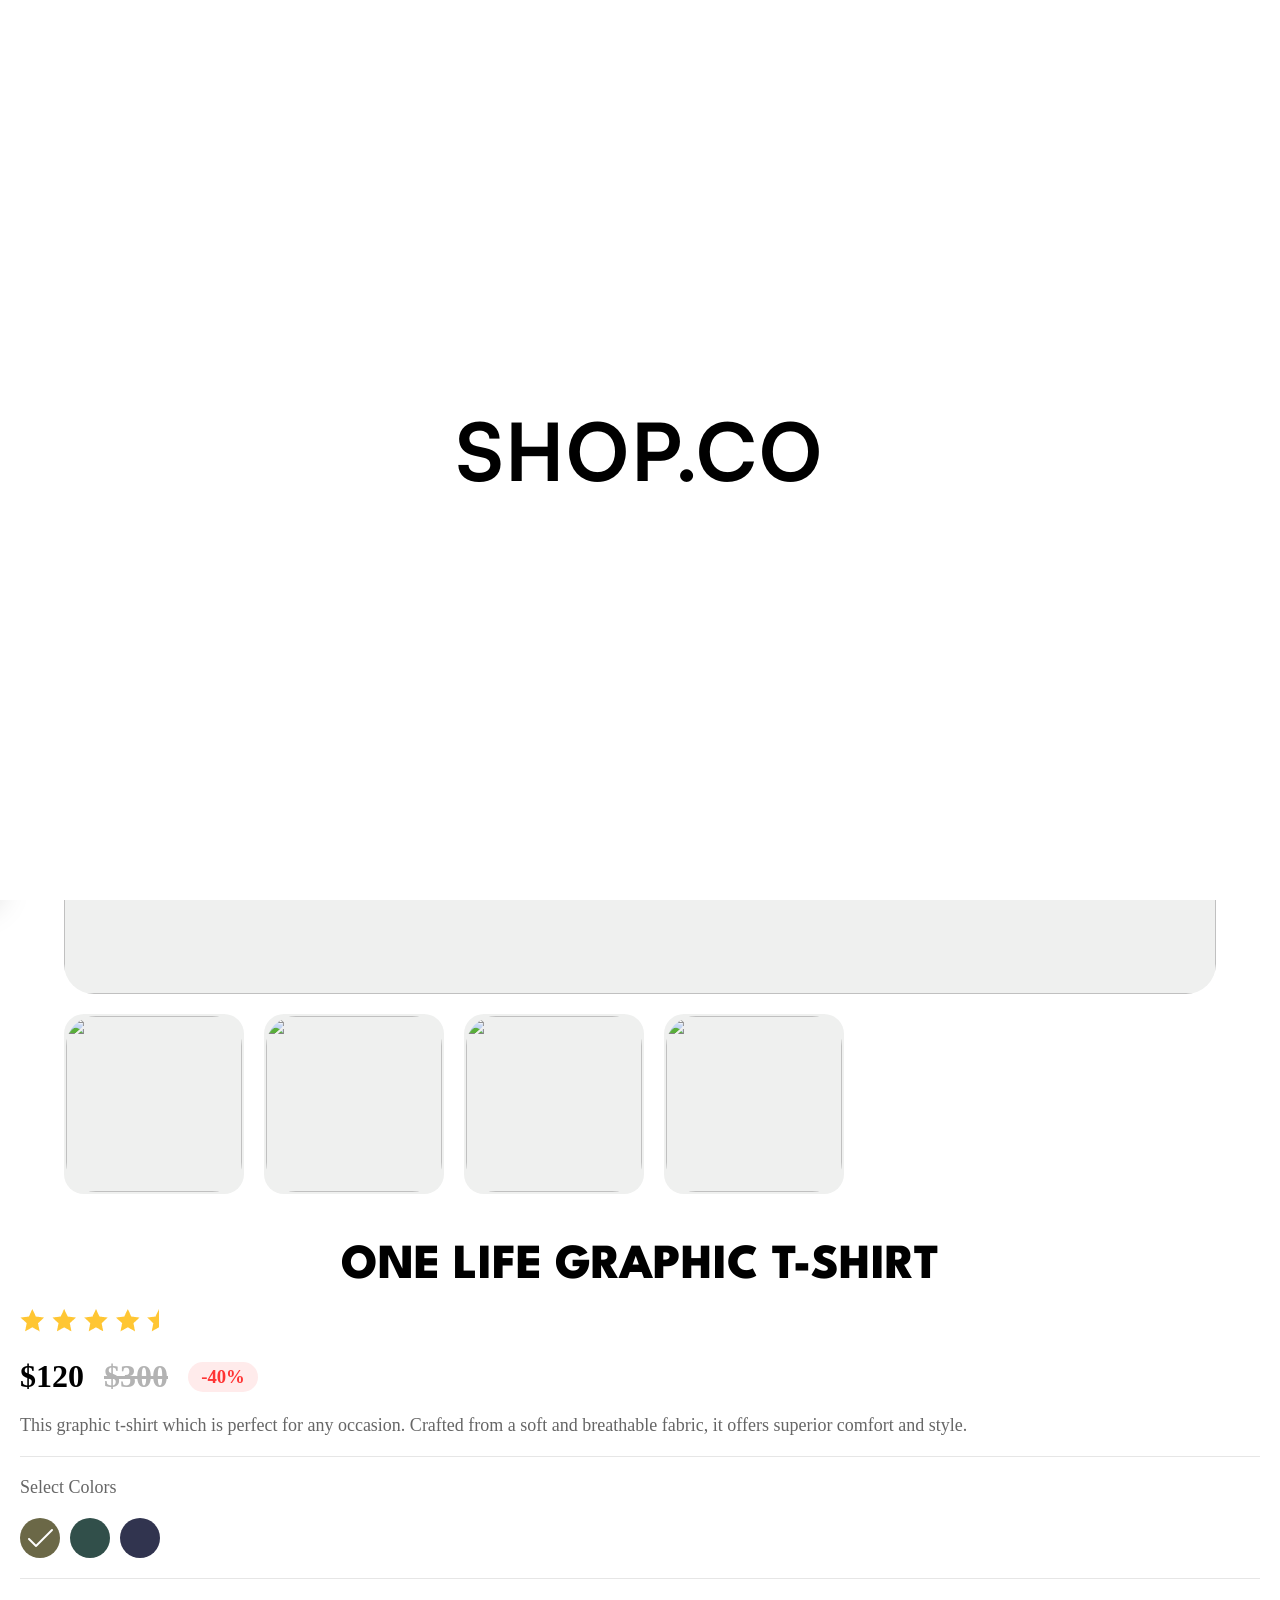
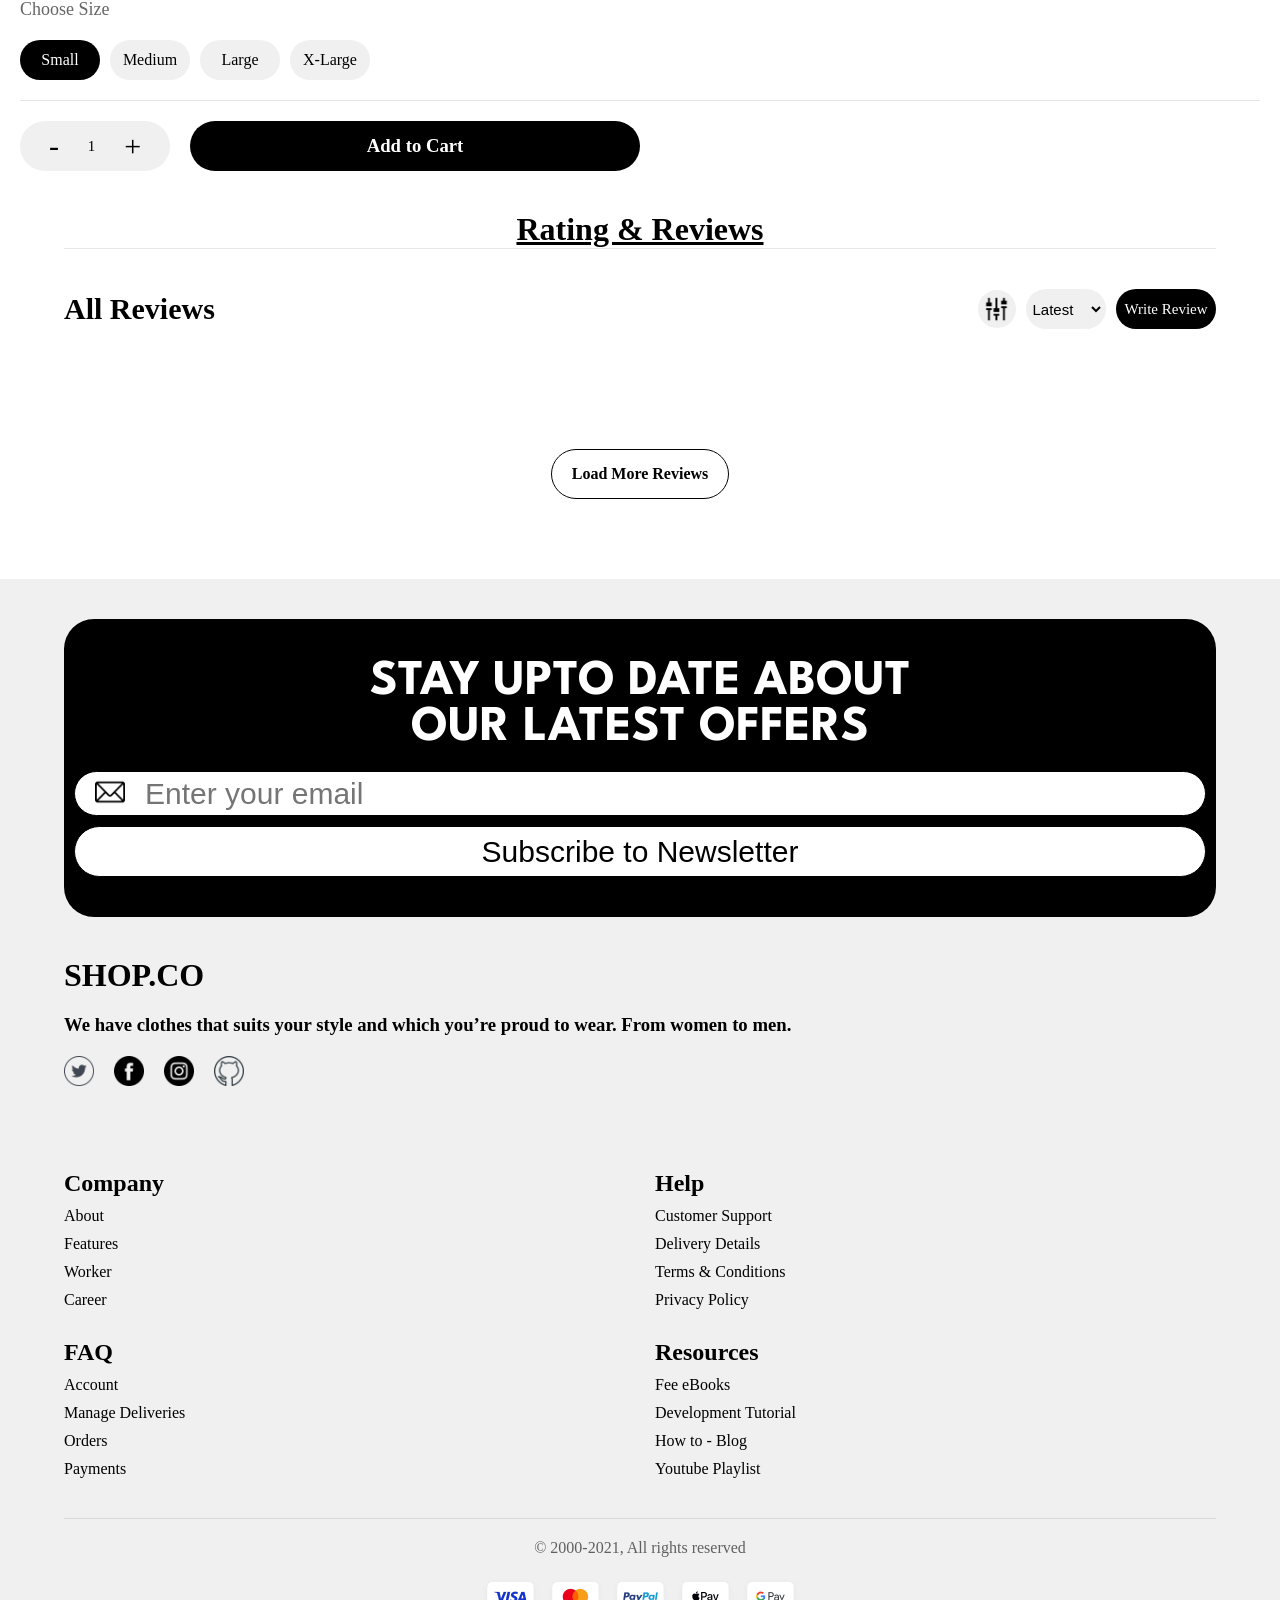
==== commit 0c2ebd36: "Update" ====
--- a/html/productPage.html
+++ b/html/productPage.html
@@ -203,6 +203,12 @@
         <div class="reviewCards">
 
         </div>
+
+        <div class="loadMore">
+            <div class="load">
+                <h1>Load More Reviews</h1>
+            </div>
+        </div>
     </div>
 
     <div class="section5">
--- a/css/productPageCss/productReview.css
+++ b/css/productPageCss/productReview.css
@@ -18,6 +18,9 @@
     justify-content: space-between;
     padding: 40px 0;
 }
+.allReviews h2{
+    font-size: clamp(18px, 4vw, 30px);
+}
 .filter-write{
     display: flex;
     align-items: center;
@@ -26,8 +29,8 @@
 }
 .filterIcon{
     background-color: #F0F0F0;
-    width: 40px;
-    height: 40px;
+    width: clamp(20px, 3vw, 40px);
+    height: clamp(20px, 3vw, 40px);
     display: flex;
     align-items: center;
     justify-content: center;
@@ -36,14 +39,14 @@
 .filterIcon img{
     object-fit: contain;
     object-position: center;
-    height: 30px;
-    width: 30px;
+    height: clamp(10px, 3vw, 30px);
+    width:  clamp(10px, 3vw, 30px);
 }
 
 .dropDown{
     background-color: #F0F0F0;
-    width: 120px;
-    height: 40px;
+    width: clamp(80px, 5vw, 120px);
+    height: clamp(30px, 4vw, 40px);
     display: flex;
     align-items: center;
     justify-content: center;
@@ -51,16 +54,20 @@
 }
 .dropDown select{
     background: none;
+    font-size: clamp(10px, 3vw, 15px);
 }
 .writeReview{
-    width: 150px;
-    height: 40px;
+    width: clamp(100px, 5vw, 150px);
+    height: clamp(30px, 4vw, 40px);
     display: flex;
     align-items: center;
     justify-content: center;
     border-radius: 30px;
     color: white;
     background-color: black;
+}
+.writeReview p{
+    font-size: clamp(10px, 3vw, 15px);
 }
 .name{
     display: flex;
@@ -83,6 +90,30 @@
     padding: 20px 40px;
     gap: 20px;
 }
+.revDesc p{
+    color: #666666;
+}
+.date p{
+    color: #666666;
+    font-weight: 600;
+}
+.loadMore{
+    margin-top: 80px;
+    display: flex;
+    align-items: center;
+    justify-content: center;
+}
+.load{
+    border: 1px solid black;
+    border-radius: 30px;
+    display: flex;
+    align-items: center;
+    justify-content: center;
+    padding: 15px 20px;
+}
+.load h1{
+    font-size: clamp(15px, 4vw, 16px);
+}
 @media (max-width:1469px) {
 
     .reviewCards{
--- a/css/productPageCss/footer.css
+++ b/css/productPageCss/footer.css
@@ -30,7 +30,7 @@
     justify-content: center;
 }
 .leftUpdate h1{
-     font-size: clamp(30px, 4vw, 50px);
+     font-size: clamp(29px, 4vw, 50px);
      font-family: "League Spartan", sans-serif;
      color: white;
 }
